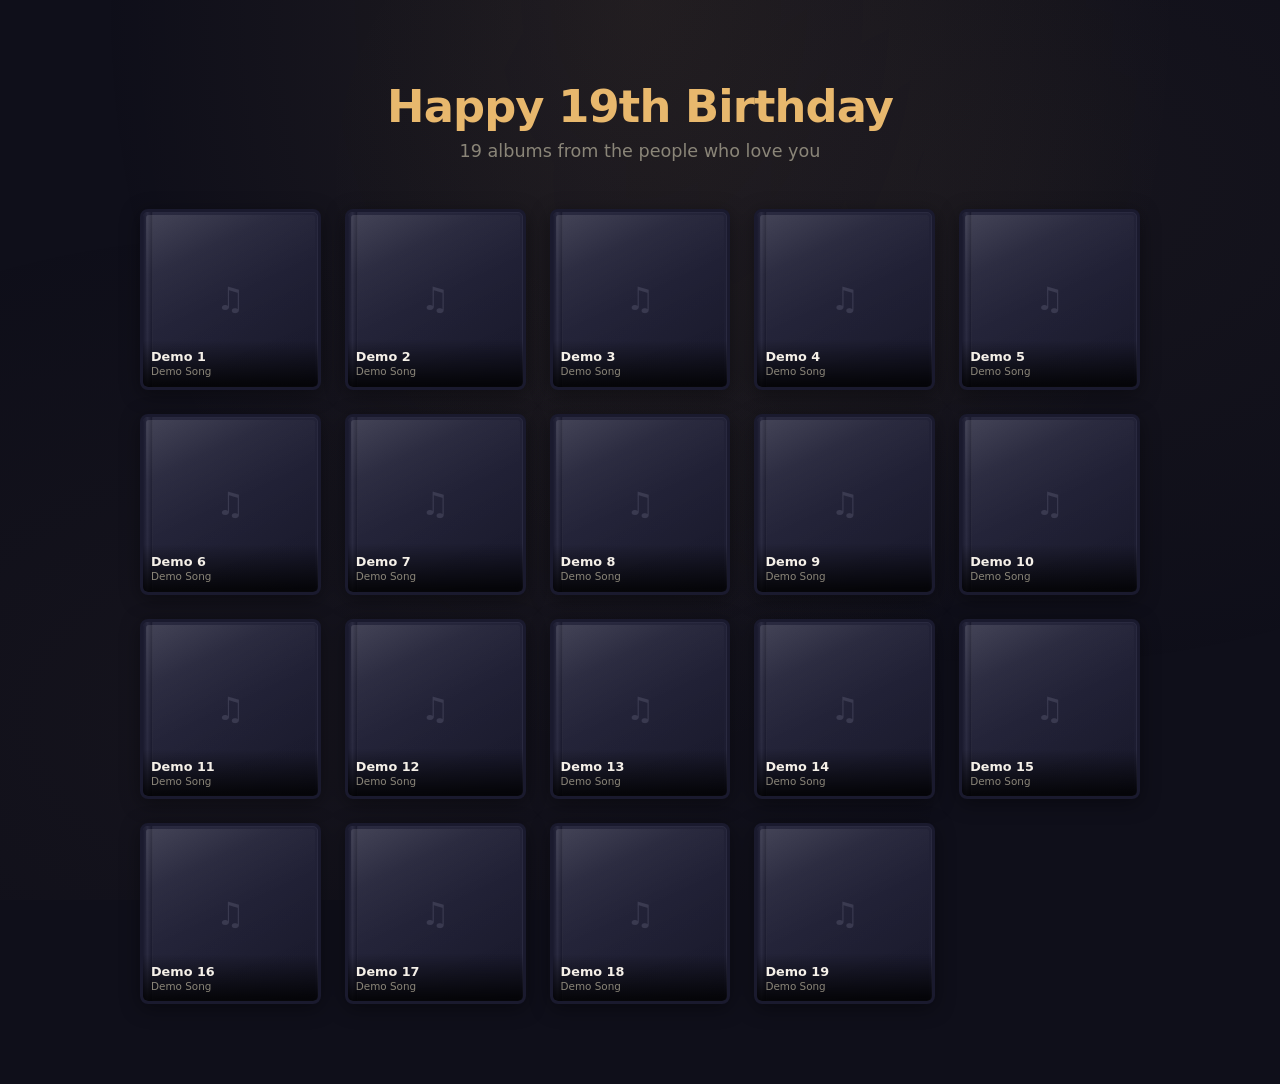
==== index.html @ 106b467c "Initial commit: birthday album letters app" ====
<!DOCTYPE html>
<html lang="en">
<head>
  <meta charset="UTF-8">
  <meta name="viewport" content="width=device-width, initial-scale=1.0">
  <title>Happy 19th Birthday! 🎂</title>
  <link rel="stylesheet" href="css/style.css">
</head>
<body>
  <div class="bg-ambiance"></div>

  <div class="container">
    <header class="header">
      <h1 class="title">Happy 19th Birthday</h1>
      <p class="subtitle">19 albums from the people who love you</p>
    </header>

    <div id="countdown" class="countdown">
      <div class="countdown__label">unlocking in</div>
      <div class="countdown__timer">
        <div class="countdown__unit">
          <span id="countdown-days" class="countdown__number">00</span>
          <span class="countdown__word">days</span>
        </div>
        <span class="countdown__sep">:</span>
        <div class="countdown__unit">
          <span id="countdown-hours" class="countdown__number">00</span>
          <span class="countdown__word">hours</span>
        </div>
        <span class="countdown__sep">:</span>
        <div class="countdown__unit">
          <span id="countdown-mins" class="countdown__number">00</span>
          <span class="countdown__word">mins</span>
        </div>
        <span class="countdown__sep">:</span>
        <div class="countdown__unit">
          <span id="countdown-secs" class="countdown__number">00</span>
          <span class="countdown__word">secs</span>
        </div>
      </div>
    </div>

    <div id="cd-grid" class="cd-grid" style="display:none;">
      <!-- 19 CD cases rendered by JS -->
    </div>

    <div id="locked-grid" class="cd-grid">
      <!-- 19 locked silhouettes -->
    </div>
  </div>

  <div id="modal" class="modal">
    <div class="modal__overlay"></div>
    <div class="modal__content">
      <button class="modal__close">&times;</button>
      <div class="modal__inner">
        <div class="modal__art">
          <img id="modal-photo" src="" alt="">
        </div>
        <div class="modal__body">
          <p class="modal__from"><span id="modal-name"></span> &mdash; <span id="modal-relationship"></span></p>
          <div id="modal-message" class="modal__message"></div>
          <div class="modal__song">
            <div class="modal__song-icon">🎵</div>
            <div>
              <p class="modal__song-title" id="modal-song-title"></p>
              <p class="modal__song-artist" id="modal-song-artist"></p>
              <a id="modal-song-link" href="#" target="_blank" class="modal__song-link">Listen →</a>
            </div>
          </div>
        </div>
      </div>
    </div>
  </div>

  <script src="https://www.gstatic.com/firebasejs/10.12.0/firebase-app-compat.js"></script>
  <script src="https://www.gstatic.com/firebasejs/10.12.0/firebase-firestore-compat.js"></script>
  <script src="https://www.gstatic.com/firebasejs/10.12.0/firebase-storage-compat.js"></script>
  <script src="js/firebase.js"></script>
  <script src="js/main.js"></script>
</body>
</html>
---- css/style.css ----
/* ========================================
   Birthday Album Letters — Styles
   Dark cozy listening-room theme
   ======================================== */

/* --- CSS Variables --- */
:root {
  --bg: #0f0f1a;
  --bg-card: #1a1a2e;
  --bg-card-hover: #222240;
  --accent: #e8b86d;
  --accent-glow: #f0c987;
  --text: #e0dcd0;
  --text-muted: #8a8578;
  --text-light: #f5f0e8;
  --border: #2a2a3a;
  --overlay: rgba(0, 0, 0, 0.85);
  --error: #e0556a;
  --success: #7ecb8a;
  --font-sans: 'Segoe UI', system-ui, -apple-system, sans-serif;
  --font-serif: Georgia, 'Times New Roman', serif;
  --radius: 8px;
  --radius-lg: 12px;
}

/* --- Reset & Base --- */
*, *::before, *::after {
  box-sizing: border-box;
  margin: 0;
  padding: 0;
}

html {
  font-size: 16px;
  -webkit-font-smoothing: antialiased;
}

body {
  font-family: var(--font-sans);
  background: var(--bg);
  color: var(--text);
  min-height: 100vh;
  overflow-x: hidden;
}

/* --- Background ambiance --- */
.bg-ambiance {
  position: fixed;
  inset: 0;
  background:
    radial-gradient(ellipse at 50% 0%, rgba(232, 184, 109, 0.08) 0%, transparent 60%),
    radial-gradient(ellipse at 80% 20%, rgba(200, 160, 100, 0.04) 0%, transparent 50%),
    radial-gradient(ellipse at 20% 80%, rgba(180, 140, 90, 0.04) 0%, transparent 50%);
  pointer-events: none;
  z-index: 0;
}

/* --- Layout --- */
.container {
  position: relative;
  z-index: 1;
  max-width: 1200px;
  margin: 0 auto;
  padding: 2rem 1.5rem 4rem;
}

/* --- Header --- */
.header {
  text-align: center;
  padding: 3rem 0 2rem;
}

.title {
  font-size: clamp(1.8rem, 5vw, 2.8rem);
  font-weight: 700;
  color: var(--accent);
  letter-spacing: -0.02em;
  margin-bottom: 0.5rem;
}

.subtitle {
  font-size: 1.1rem;
  color: var(--text-muted);
  font-weight: 400;
}

.submission-count {
  margin-top: 0.75rem;
  font-size: 0.95rem;
  color: var(--accent);
  font-weight: 500;
}

/* --- Countdown --- */
.countdown {
  text-align: center;
  padding: 2rem 0;
}

.countdown__label {
  font-size: 0.85rem;
  text-transform: uppercase;
  letter-spacing: 0.15em;
  color: var(--text-muted);
  margin-bottom: 0.75rem;
}

.countdown__timer {
  display: flex;
  justify-content: center;
  align-items: center;
  gap: 0.5rem;
  flex-wrap: wrap;
}

.countdown__unit {
  display: flex;
  flex-direction: column;
  align-items: center;
  min-width: 60px;
}

.countdown__number {
  font-size: clamp(2rem, 6vw, 3.5rem);
  font-weight: 700;
  color: var(--accent);
  font-variant-numeric: tabular-nums;
  line-height: 1.1;
}

.countdown__word {
  font-size: 0.7rem;
  text-transform: uppercase;
  letter-spacing: 0.1em;
  color: var(--text-muted);
  margin-top: 0.2rem;
}

.countdown__sep {
  font-size: 2rem;
  color: var(--text-muted);
  padding-bottom: 1.2rem;
}

.countdown--done .countdown__label {
  display: none;
}

/* --- CD Grid --- */
.cd-grid {
  display: grid;
  grid-template-columns: repeat(auto-fill, minmax(160px, 1fr));
  gap: 1.5rem;
  padding: 1rem 0;
  max-width: 1000px;
  margin: 0 auto;
}

/* --- CD Case --- */
.cd-case {
  position: relative;
  aspect-ratio: 1;
  background: var(--bg-card);
  border-radius: var(--radius);
  cursor: pointer;
  overflow: hidden;
  transition: transform 0.3s cubic-bezier(0.25, 0.46, 0.45, 0.94),
              box-shadow 0.3s ease;
  box-shadow: 0 4px 20px rgba(0, 0, 0, 0.4);

  /* jewel case frame */
  border: 3px solid #1a1a2e;
  outline: 1px solid #2a2a40;
  outline-offset: -4px;
}

.cd-case:hover {
  transform: translateY(-6px) scale(1.04);
  box-shadow: 0 12px 35px rgba(0, 0, 0, 0.6),
              0 0 30px rgba(232, 184, 109, 0.1);
  z-index: 2;
}

.cd-case__art {
  width: 100%;
  height: 100%;
  object-fit: cover;
  display: block;
}

.cd-case__gloss {
  position: absolute;
  inset: 3px;
  background: linear-gradient(
    155deg,
    rgba(255, 255, 255, 0.12) 0%,
    rgba(255, 255, 255, 0.03) 25%,
    transparent 50%,
    rgba(0, 0, 0, 0.1) 100%
  );
  pointer-events: none;
  border-radius: 3px;
}

.cd-case__spine {
  position: absolute;
  left: 0;
  top: 0;
  bottom: 0;
  width: 10px;
  background: linear-gradient(to right, #1a1a2e, #2a2a40, #1a1a2e);
  border-right: 1px solid rgba(255, 255, 255, 0.05);
}

.cd-case__info {
  position: absolute;
  bottom: 0;
  left: 0;
  right: 0;
  padding: 0.6rem 0.5rem;
  background: linear-gradient(to top, rgba(0,0,0,0.85), transparent);
}

.cd-case__name {
  font-size: 0.8rem;
  font-weight: 600;
  color: var(--text-light);
  white-space: nowrap;
  overflow: hidden;
  text-overflow: ellipsis;
}

.cd-case__song {
  font-size: 0.65rem;
  color: var(--text-muted);
  white-space: nowrap;
  overflow: hidden;
  text-overflow: ellipsis;
  margin-top: 1px;
}

/* --- Locked CD Case (before birthday) --- */
.cd-case--locked {
  cursor: default;
  background: var(--bg-card);
  display: flex;
  align-items: center;
  justify-content: center;
}

.cd-case--locked:hover {
  transform: none;
  box-shadow: 0 4px 20px rgba(0, 0, 0, 0.4);
}

.cd-case--locked .cd-case__gloss {
  display: none;
}

.cd-case__question {
  font-size: 2rem;
  color: var(--border);
  opacity: 0.6;
  transition: opacity 2s ease-in-out;
}

.cd-case--locked:hover .cd-case__question {
  opacity: 0.3;
}

.cd-case__placeholder-text {
  font-size: 0.7rem;
  color: var(--text-muted);
  position: absolute;
  bottom: 1rem;
  opacity: 0.5;
}

/* --- Modal / Letter View --- */
.modal {
  display: none;
  position: fixed;
  inset: 0;
  z-index: 100;
}

.modal--open {
  display: block;
}

.modal__overlay {
  position: absolute;
  inset: 0;
  background: var(--overlay);
  animation: fadeIn 0.3s ease;
}

.modal__content {
  position: relative;
  z-index: 1;
  width: 90%;
  max-width: 700px;
  max-height: 85vh;
  margin: 3vh auto 0;
  background: var(--bg-card);
  border-radius: var(--radius-lg);
  border: 1px solid var(--border);
  overflow-y: auto;
  animation: slideUp 0.35s cubic-bezier(0.25, 0.46, 0.45, 0.94);
  box-shadow: 0 20px 60px rgba(0, 0, 0, 0.6);
}

.modal__close {
  position: absolute;
  top: 0.75rem;
  right: 0.75rem;
  width: 36px;
  height: 36px;
  background: rgba(255, 255, 255, 0.08);
  border: none;
  border-radius: 50%;
  color: var(--text);
  font-size: 1.3rem;
  cursor: pointer;
  display: flex;
  align-items: center;
  justify-content: center;
  z-index: 2;
  transition: background 0.2s;
}

.modal__close:hover {
  background: rgba(255, 255, 255, 0.15);
}

.modal__inner {
  display: flex;
  flex-direction: column;
}

.modal__art {
  width: 100%;
  aspect-ratio: 1;
  max-height: 350px;
  overflow: hidden;
  border-radius: var(--radius-lg) var(--radius-lg) 0 0;
}

.modal__art img {
  width: 100%;
  height: 100%;
  object-fit: cover;
  display: block;
}

.modal__body {
  padding: 1.5rem;
}

.modal__from {
  font-size: 0.85rem;
  color: var(--accent);
  margin-bottom: 1rem;
  font-weight: 500;
}

.modal__message {
  font-family: var(--font-serif);
  font-size: 1rem;
  line-height: 1.8;
  color: var(--text);
  white-space: pre-wrap;
  margin-bottom: 1.5rem;
}

.modal__song {
  display: flex;
  align-items: center;
  gap: 0.75rem;
  padding: 1rem;
  background: rgba(255, 255, 255, 0.04);
  border-radius: var(--radius);
  border: 1px solid var(--border);
}

.modal__song-icon {
  font-size: 1.5rem;
}

.modal__song-title {
  font-weight: 600;
  font-size: 0.9rem;
  color: var(--text-light);
}

.modal__song-artist {
  font-size: 0.8rem;
  color: var(--text-muted);
  margin-top: 2px;
}

.modal__song-link {
  display: inline-block;
  margin-top: 4px;
  font-size: 0.8rem;
  color: var(--accent);
  text-decoration: none;
  transition: color 0.2s;
}

.modal__song-link:hover {
  color: var(--accent-glow);
}

/* --- Upload: Password Gate --- */
.password-gate {
  position: relative;
  z-index: 1;
  display: flex;
  align-items: center;
  justify-content: center;
  min-height: 100vh;
  padding: 1rem;
}

.password-gate__card {
  background: var(--bg-card);
  border: 1px solid var(--border);
  border-radius: var(--radius-lg);
  padding: 2.5rem 2rem;
  text-align: center;
  max-width: 380px;
  width: 100%;
  box-shadow: 0 8px 40px rgba(0, 0, 0, 0.4);
}

.password-gate__card h2 {
  font-size: 1.5rem;
  color: var(--accent);
  margin-bottom: 0.5rem;
}

.password-gate__card p {
  color: var(--text-muted);
  font-size: 0.9rem;
  margin-bottom: 1.5rem;
}

.password-gate__card .form-error {
  margin-top: 0.75rem;
}

/* --- Upload Form --- */
.upload-container {
  position: relative;
  z-index: 1;
  max-width: 650px;
  margin: 0 auto;
  padding: 2rem 1.5rem 4rem;
}

.upload-container .header {
  padding: 2rem 0 2rem;
}

.upload-form {
  background: var(--bg-card);
  border: 1px solid var(--border);
  border-radius: var(--radius-lg);
  padding: 2rem;
  box-shadow: 0 8px 40px rgba(0, 0, 0, 0.3);
}

.form-row {
  display: grid;
  grid-template-columns: 1fr 1fr;
  gap: 1rem;
}

.form-group {
  margin-bottom: 1.25rem;
}

.form-group label {
  display: block;
  font-size: 0.85rem;
  font-weight: 600;
  color: var(--text-muted);
  margin-bottom: 0.4rem;
}

.input {
  width: 100%;
  padding: 0.7rem 0.85rem;
  background: rgba(255, 255, 255, 0.05);
  border: 1px solid var(--border);
  border-radius: var(--radius);
  color: var(--text);
  font-size: 0.95rem;
  font-family: var(--font-sans);
  transition: border-color 0.2s, background 0.2s;
}

.input:focus {
  outline: none;
  border-color: var(--accent);
  background: rgba(255, 255, 255, 0.08);
}

.input::placeholder {
  color: rgba(255, 255, 255, 0.2);
}

.input--textarea {
  min-height: 140px;
  resize: vertical;
  line-height: 1.6;
}

.form-error {
  color: var(--error);
  font-size: 0.8rem;
  margin-top: 0.35rem;
}

/* --- Photo Upload --- */
.photo-drop {
  position: relative;
  width: 100%;
  aspect-ratio: 1;
  max-height: 280px;
  border: 2px dashed var(--border);
  border-radius: var(--radius);
  overflow: hidden;
  cursor: pointer;
  transition: border-color 0.2s, background 0.2s;
  display: flex;
  align-items: center;
  justify-content: center;
  background: rgba(255, 255, 255, 0.02);
}

.photo-drop:hover {
  border-color: var(--accent);
  background: rgba(255, 255, 255, 0.04);
}

.photo-drop--has-photo {
  border-style: solid;
  border-color: var(--border);
}

.photo-drop__input {
  position: absolute;
  inset: 0;
  opacity: 0;
  cursor: pointer;
  z-index: 2;
}

.photo-drop__placeholder {
  text-align: center;
  color: var(--text-muted);
  font-size: 0.9rem;
}

.photo-drop__icon {
  display: block;
  font-size: 2.5rem;
  margin-bottom: 0.5rem;
}

.photo-drop__preview {
  position: absolute;
  inset: 0;
  width: 100%;
  height: 100%;
  object-fit: cover;
}

/* --- Buttons --- */
.btn {
  display: inline-block;
  padding: 0.7rem 1.6rem;
  background: var(--accent);
  color: #1a1a1a;
  border: none;
  border-radius: var(--radius);
  font-size: 0.95rem;
  font-weight: 600;
  cursor: pointer;
  transition: background 0.2s, transform 0.15s;
  font-family: var(--font-sans);
}

.btn:hover {
  background: var(--accent-glow);
}

.btn:active {
  transform: scale(0.97);
}

.btn:disabled {
  opacity: 0.5;
  cursor: not-allowed;
}

.btn--large {
  padding: 0.9rem 2.5rem;
  font-size: 1.05rem;
}

/* --- Confirmation --- */
.confirmation {
  text-align: center;
  padding: 2rem 0;
}

.confirmation__card {
  background: var(--bg-card);
  border: 1px solid var(--border);
  border-radius: var(--radius-lg);
  padding: 3rem 2rem;
  max-width: 450px;
  margin: 0 auto;
  box-shadow: 0 8px 40px rgba(0, 0, 0, 0.3);
}

.confirmation__card h2 {
  font-size: 1.6rem;
  color: var(--accent);
  margin-bottom: 0.75rem;
}

.confirmation__card p {
  color: var(--text-muted);
  font-size: 0.95rem;
  margin-bottom: 0.5rem;
}

.confirmation__note {
  color: var(--text) !important;
  margin: 1.25rem 0 1.5rem !important;
}

/* --- Animations --- */
@keyframes fadeIn {
  from { opacity: 0; }
  to { opacity: 1; }
}

@keyframes slideUp {
  from {
    opacity: 0;
    transform: translateY(40px) scale(0.97);
  }
  to {
    opacity: 1;
    transform: translateY(0) scale(1);
  }
}

@keyframes pulse {
  0%, 100% { opacity: 0.6; }
  50% { opacity: 0.3; }
}

.cd-case--locked .cd-case__question {
  animation: pulse 2s ease-in-out infinite;
}

/* --- Responsive --- */
@media (max-width: 768px) {
  .container {
    padding: 1.5rem 1rem 3rem;
  }

  .header {
    padding: 2rem 0 1.5rem;
  }

  .cd-grid {
    grid-template-columns: repeat(auto-fill, minmax(130px, 1fr));
    gap: 1rem;
  }

  .form-row {
    grid-template-columns: 1fr;
  }

  .upload-form {
    padding: 1.5rem;
  }

  .modal__content {
    width: 95%;
    margin-top: 2vh;
  }

  .modal__body {
    padding: 1.25rem;
  }
}

@media (max-width: 400px) {
  .cd-grid {
    grid-template-columns: repeat(3, 1fr);
    gap: 0.75rem;
  }

  .countdown__timer {
    gap: 0.25rem;
  }

  .countdown__unit {
    min-width: 48px;
  }
}
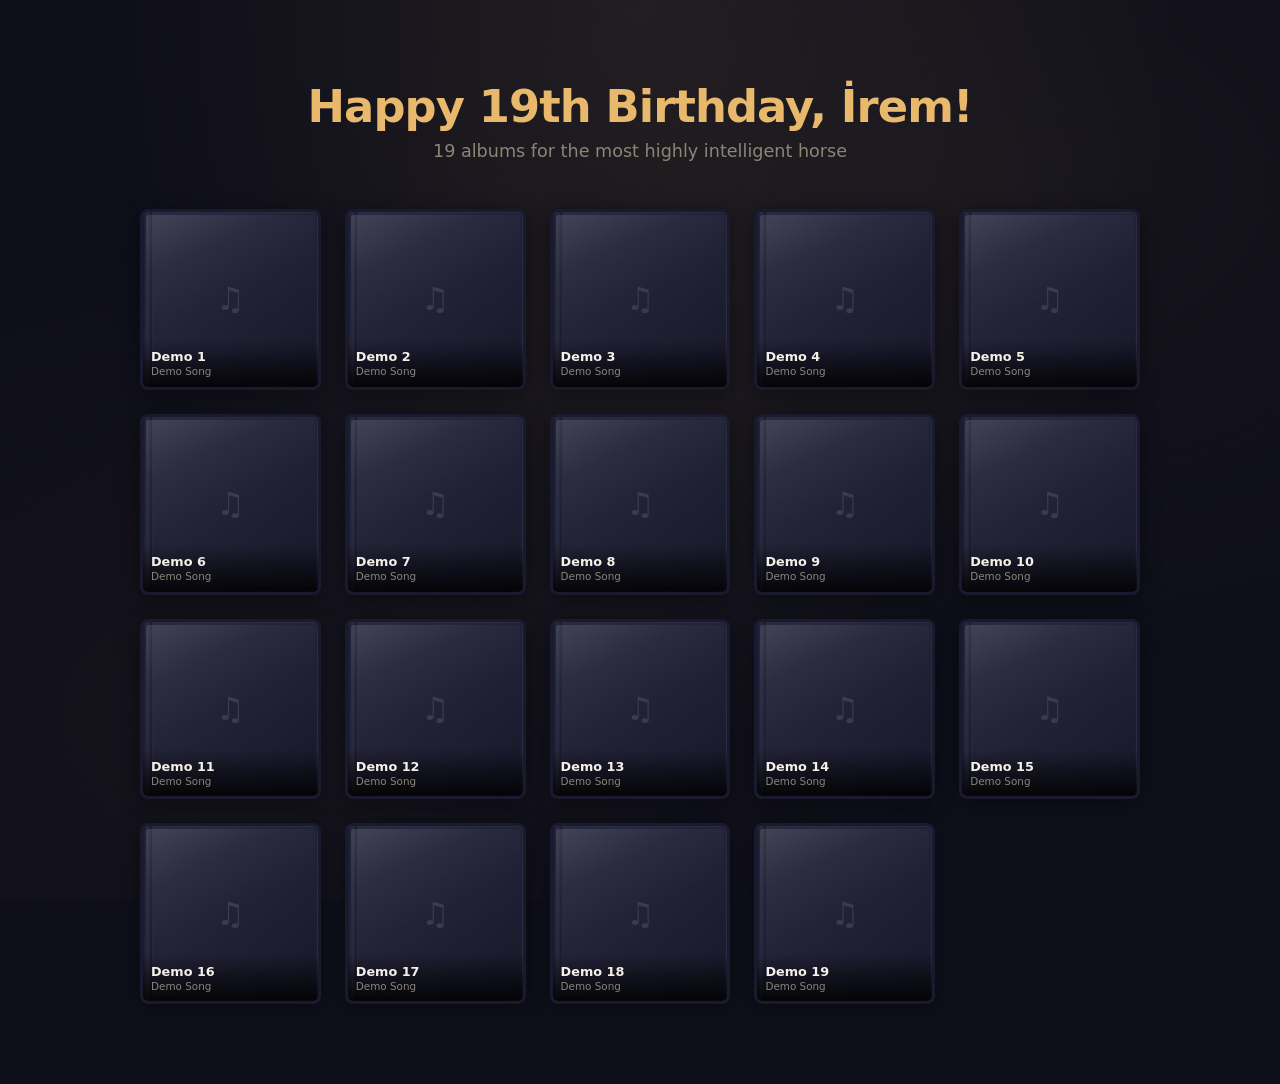
==== commit 405b793b: "Add four major features: personalization, multi-photo carousel, 20th secret track, voice notes - Per" ====
--- a/index.html
+++ b/index.html
@@ -11,8 +11,8 @@
 
   <div class="container">
     <header class="header">
-      <h1 class="title">Happy 19th Birthday</h1>
-      <p class="subtitle">19 albums from the people who love you</p>
+      <h1 class="title">Happy 19th Birthday, İrem!</h1>
+      <p class="subtitle">19 albums for the most highly intelligent horse</p>
     </header>
 
     <div id="countdown" class="countdown">
@@ -55,7 +55,14 @@
       <button class="modal__close">&times;</button>
       <div class="modal__inner">
         <div class="modal__art">
-          <img id="modal-photo" src="" alt="">
+          <div class="carousel">
+            <div class="carousel__stage">
+              <img id="modal-photo" src="" alt="">
+            </div>
+            <button class="carousel__prev" aria-label="Previous photo">&#8249;</button>
+            <button class="carousel__next" aria-label="Next photo">&#8250;</button>
+            <div class="carousel__dots" id="carousel-dots"></div>
+          </div>
         </div>
         <div class="modal__body">
           <p class="modal__from"><span id="modal-name"></span> &mdash; <span id="modal-relationship"></span></p>
@@ -68,15 +75,15 @@
               <a id="modal-song-link" href="#" target="_blank" class="modal__song-link">Listen →</a>
             </div>
           </div>
+          <div id="modal-player" class="modal__player"></div>
+            <div id="modal-audio-player" class="modal__audio-player"></div>
         </div>
       </div>
     </div>
   </div>
 
-  <script src="https://www.gstatic.com/firebasejs/10.12.0/firebase-app-compat.js"></script>
-  <script src="https://www.gstatic.com/firebasejs/10.12.0/firebase-firestore-compat.js"></script>
-  <script src="https://www.gstatic.com/firebasejs/10.12.0/firebase-storage-compat.js"></script>
-  <script src="js/firebase.js"></script>
+  <script src="https://cdn.jsdelivr.net/npm/@supabase/supabase-js@2"></script>
+  <script src="js/supabase.js"></script>
   <script src="js/main.js"></script>
 </body>
 </html>
--- a/css/style.css
+++ b/css/style.css
@@ -299,9 +299,9 @@
   position: relative;
   z-index: 1;
   width: 90%;
-  max-width: 700px;
-  max-height: 85vh;
-  margin: 3vh auto 0;
+  max-width: 750px;
+  max-height: 90vh;
+  margin: 2vh auto 0;
   background: var(--bg-card);
   border-radius: var(--radius-lg);
   border: 1px solid var(--border);
@@ -338,6 +338,33 @@
   flex-direction: column;
 }
 
+@media (min-width: 640px) {
+  .modal__inner {
+    flex-direction: row;
+  }
+
+  .modal__art {
+    width: 40%;
+    flex-shrink: 0;
+    aspect-ratio: auto;
+    max-height: none;
+    min-height: 100%;
+    border-radius: var(--radius-lg) 0 0 var(--radius-lg);
+  }
+
+  .modal__art img {
+    height: 100%;
+    object-fit: cover;
+  }
+
+  .modal__body {
+    width: 60%;
+    max-height: 80vh;
+    overflow-y: auto;
+    padding: 1.75rem;
+  }
+}
+
 .modal__art {
   width: 100%;
   aspect-ratio: 1;
@@ -410,6 +437,185 @@
 
 .modal__song-link:hover {
   color: var(--accent-glow);
+}
+
+.modal__player {
+  margin-top: 1rem;
+}
+
+.player-wrapper {
+  position: relative;
+  width: 100%;
+  padding-top: 56.25%; /* 16:9 for YouTube */
+  border-radius: var(--radius);
+  overflow: hidden;
+  background: #000;
+}
+
+.player-wrapper--spotify {
+  padding-top: 152px; /* fixed height for Spotify */
+}
+
+.player-iframe {
+  position: absolute;
+  top: 0;
+  left: 0;
+  width: 100%;
+  height: 100%;
+  border: none;
+  border-radius: var(--radius);
+}
+
+.player-iframe--spotify {
+  height: 152px;
+}
+
+/* --- Photo Carousel (Modal) --- */
+.carousel {
+  position: relative;
+  width: 100%;
+  height: 100%;
+  overflow: hidden;
+}
+
+.carousel__stage {
+  width: 100%;
+  height: 100%;
+}
+
+.carousel__stage img {
+  width: 100%;
+  height: 100%;
+  object-fit: cover;
+  display: block;
+}
+
+.carousel__prev,
+.carousel__next {
+  position: absolute;
+  top: 50%;
+  transform: translateY(-50%);
+  width: 32px;
+  height: 32px;
+  background: rgba(0, 0, 0, 0.5);
+  border: none;
+  border-radius: 50%;
+  color: #fff;
+  font-size: 1.3rem;
+  cursor: pointer;
+  display: flex;
+  align-items: center;
+  justify-content: center;
+  z-index: 2;
+  transition: background 0.2s;
+  line-height: 1;
+}
+
+.carousel__prev:hover,
+.carousel__next:hover {
+  background: rgba(0, 0, 0, 0.75);
+}
+
+.carousel__prev {
+  left: 0.5rem;
+}
+
+.carousel__next {
+  right: 0.5rem;
+}
+
+.carousel__dots {
+  position: absolute;
+  bottom: 0.5rem;
+  left: 50%;
+  transform: translateX(-50%);
+  display: flex;
+  gap: 0.4rem;
+  z-index: 2;
+}
+
+.carousel__dot {
+  width: 8px;
+  height: 8px;
+  border-radius: 50%;
+  background: rgba(255, 255, 255, 0.4);
+  cursor: pointer;
+  transition: background 0.2s;
+}
+
+.carousel__dot--active,
+.carousel__dot:hover {
+  background: var(--accent);
+}
+
+/* --- Audio Player (Modal) --- */
+.modal__audio-player {
+  margin-top: 1rem;
+}
+
+.audio-player {
+  display: flex;
+  align-items: center;
+  gap: 0.6rem;
+  padding: 0.75rem 1rem;
+  background: rgba(255, 255, 255, 0.04);
+  border-radius: var(--radius);
+  border: 1px solid var(--border);
+  flex-wrap: wrap;
+}
+
+.audio-player__icon {
+  font-size: 1.3rem;
+}
+
+.audio-player__label {
+  font-size: 0.8rem;
+  color: var(--text-muted);
+  font-weight: 500;
+  margin-right: auto;
+}
+
+.audio-player__el {
+  width: 100%;
+  height: 36px;
+  margin-top: 0.25rem;
+}
+
+/* Style native audio element */
+.audio-player__el::-webkit-media-controls-panel {
+  background: var(--bg-card);
+}
+
+.audio-player__el::-webkit-media-controls-current-time-display,
+.audio-player__el::-webkit-media-controls-time-remaining-display {
+  color: var(--text);
+}
+
+/* --- Long letter scrolling --- */
+.modal__message {
+  max-height: 30vh;
+  overflow-y: auto;
+  padding-right: 0.5rem;
+}
+
+/* Scrollbar styling */
+.modal__message::-webkit-scrollbar,
+.modal__body::-webkit-scrollbar,
+.modal__content::-webkit-scrollbar {
+  width: 4px;
+}
+
+.modal__message::-webkit-scrollbar-track,
+.modal__body::-webkit-scrollbar-track,
+.modal__content::-webkit-scrollbar-track {
+  background: transparent;
+}
+
+.modal__message::-webkit-scrollbar-thumb,
+.modal__body::-webkit-scrollbar-thumb,
+.modal__content::-webkit-scrollbar-thumb {
+  background: rgba(255, 255, 255, 0.15);
+  border-radius: 2px;
 }
 
 /* --- Upload: Password Gate --- */
@@ -576,6 +782,104 @@
   width: 100%;
   height: 100%;
   object-fit: cover;
+}
+
+/* --- Multi-Photo Thumbnails (Upload) --- */
+.photo-thumbs {
+  position: absolute;
+  bottom: 0.5rem;
+  left: 0.5rem;
+  right: 0.5rem;
+  display: flex;
+  gap: 0.4rem;
+  overflow-x: auto;
+  z-index: 3;
+}
+
+.photo-thumb {
+  position: relative;
+  flex-shrink: 0;
+  width: 56px;
+  height: 56px;
+  border-radius: 4px;
+  overflow: hidden;
+  border: 2px solid rgba(255, 255, 255, 0.2);
+}
+
+.photo-thumb img {
+  width: 100%;
+  height: 100%;
+  object-fit: cover;
+}
+
+.photo-thumb__remove {
+  position: absolute;
+  top: 0;
+  right: 0;
+  width: 18px;
+  height: 18px;
+  background: rgba(0, 0, 0, 0.7);
+  border: none;
+  border-radius: 0 0 0 4px;
+  color: #fff;
+  font-size: 12px;
+  cursor: pointer;
+  display: flex;
+  align-items: center;
+  justify-content: center;
+  line-height: 1;
+}
+
+.photo-thumb__remove:hover {
+  background: var(--error);
+}
+
+/* --- Audio Drop (Upload) --- */
+.audio-drop {
+  position: relative;
+  width: 100%;
+  padding: 1.5rem 1rem;
+  border: 2px dashed var(--border);
+  border-radius: var(--radius);
+  cursor: pointer;
+  transition: border-color 0.2s, background 0.2s;
+  display: flex;
+  align-items: center;
+  justify-content: center;
+  background: rgba(255, 255, 255, 0.02);
+  text-align: center;
+}
+
+.audio-drop:hover {
+  border-color: var(--accent);
+  background: rgba(255, 255, 255, 0.04);
+}
+
+.audio-drop__input {
+  position: absolute;
+  inset: 0;
+  opacity: 0;
+  cursor: pointer;
+  z-index: 2;
+}
+
+.audio-drop__placeholder {
+  color: var(--text-muted);
+  font-size: 0.9rem;
+}
+
+.audio-drop__icon {
+  display: block;
+  font-size: 1.5rem;
+  margin-bottom: 0.25rem;
+}
+
+.audio-info {
+  color: var(--accent);
+  font-size: 0.85rem;
+  font-weight: 500;
+  z-index: 3;
+  position: relative;
 }
 
 /* --- Buttons --- */
@@ -666,8 +970,55 @@
   50% { opacity: 0.3; }
 }
 
+@keyframes goldenGlow {
+  0%, 100% {
+    box-shadow: 0 0 20px rgba(232, 184, 109, 0.15);
+    text-shadow: 0 0 8px rgba(232, 184, 109, 0.3);
+  }
+  50% {
+    box-shadow: 0 0 35px rgba(232, 184, 109, 0.35);
+    text-shadow: 0 0 18px rgba(232, 184, 109, 0.6);
+  }
+}
+
 .cd-case--locked .cd-case__question {
   animation: pulse 2s ease-in-out infinite;
+}
+
+/* --- Secret 20th Track --- */
+.secret-track {
+  text-align: center;
+  margin-top: 3rem;
+  animation: fadeIn 0.8s ease;
+}
+
+.secret-track__label {
+  font-size: 0.85rem;
+  text-transform: uppercase;
+  letter-spacing: 0.2em;
+  color: var(--accent);
+  margin-bottom: 1rem;
+  animation: goldenGlow 2s ease-in-out infinite;
+}
+
+.secret-track .cd-case {
+  max-width: 200px;
+  margin: 0 auto;
+  border-color: var(--accent);
+  outline-color: rgba(232, 184, 109, 0.3);
+  animation: goldenGlow 2s ease-in-out infinite;
+}
+
+.secret-track .cd-case:hover {
+  box-shadow: 0 12px 40px rgba(0, 0, 0, 0.6),
+              0 0 40px rgba(232, 184, 109, 0.25);
+}
+
+.cd-case--secret {
+  border-color: var(--accent) !important;
+  outline-color: rgba(232, 184, 109, 0.4) !important;
+  box-shadow: 0 4px 20px rgba(0, 0, 0, 0.4),
+              0 0 25px rgba(232, 184, 109, 0.15);
 }
 
 /* --- Responsive --- */
